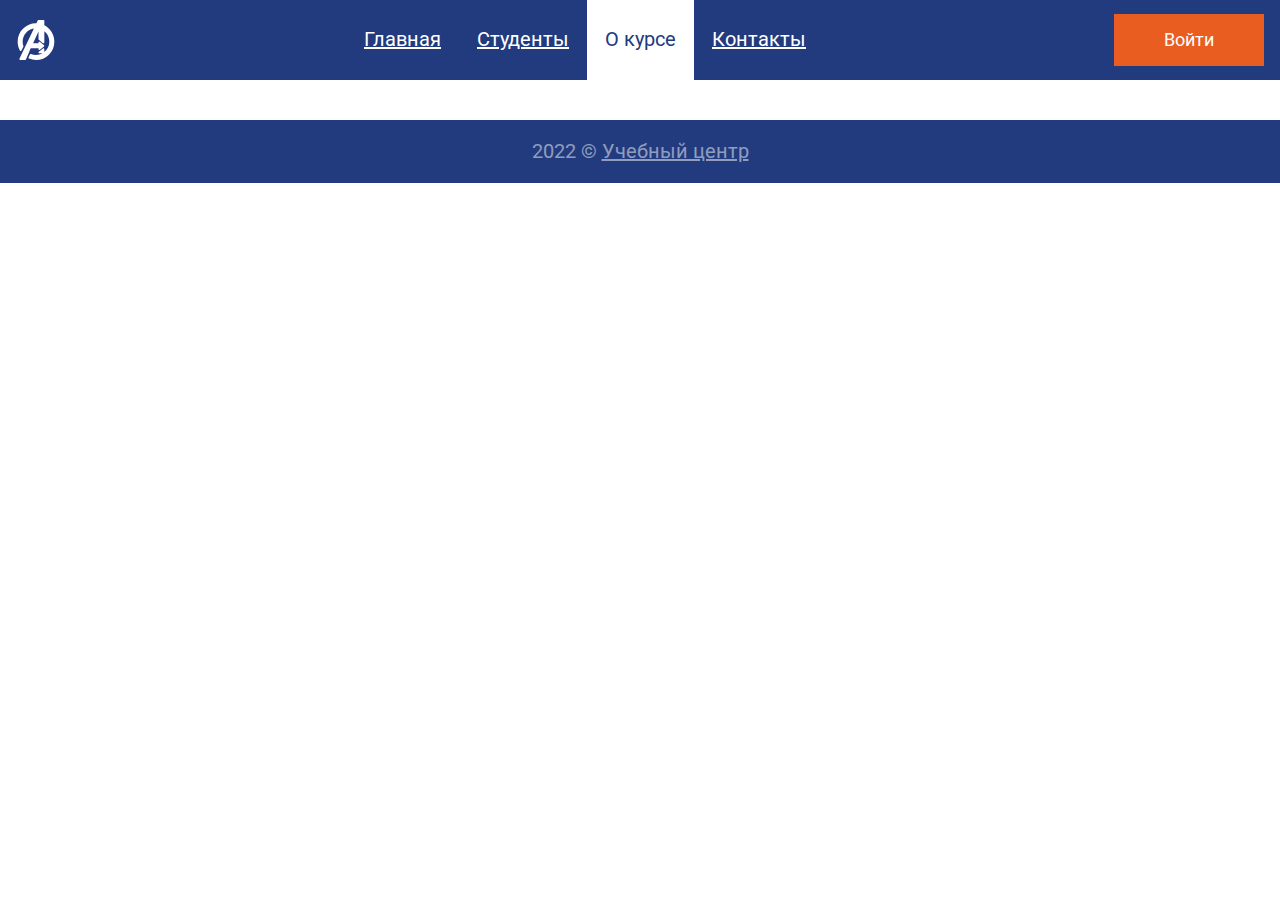
==== pages/about.html @ 05ec51fe "Lesson20" ====
<!DOCTYPE html>
<html lang="ru">

<head>
  <title>О группе</title>
  <meta charset="UTF-8">
  <meta name="viewport" content="width=device-width, initial-scale=1.0">
  <meta http-equiv="X-UA-Compatible" content="IE=edge">
  <meta name="viewport" content="width=device-width, initial-scale=1.0">
  <link rel="preconnect" href="https://fonts.googleapis.com">
  <link rel="preconnect" href="https://fonts.gstatic.com" crossorigin>
  <link href="https://fonts.googleapis.com/css2?family=Lobster&family=Roboto:ital,wght@0,400;0,700;1,400&display=swap"
    rel="stylesheet">
  <link rel="stylesheet" href="../css/style.css">
  <script defer src="../js/login-popup.js"></script>
</head>

<body class="page">
  <header class="header">
    <img class="site-logo" src="../img/action_avengers_book_comic_marvel_movie_icon_183140.svg" alt="Логотип">
    <ul class="site-menu">
      <li><a class="menu-link" href="../index.html">Главная</a></li>
      <li><a class="menu-link" href="students.html">Студенты</a></li>
      <li><a class="menu-link-active" href="#">О курсе</a></li>
      <li><a class="menu-link" href="contacts.html">Контакты</a></li>
    </ul>
    <a href="#" class="btn-text">Войти</a>
  </header>

  <!-- Form -->
  <div class="background-popup visuallyhidden">
    <div class="login-popup">
      <div class="heading-group">
        <h2 class="login-heading">Войти на сайт</h2>
        <svg class="close-icon" width="24" height="24" viewBox="0 0 24 24" xmlns="http://www.w3.org/2000/svg">
          <path class="st0" d="M19.5,18.5L13.1,12l6.5-6.5c0.3-0.3,0.3-0.8,0-1.1s-0.8-0.3-1.1,0L12,10.9L5.5,4.5c-0.3-0.3-0.8-0.3-1.1,0
  s-0.3,0.8,0,1.1l6.5,6.5l-6.5,6.5c-0.3,0.3-0.3,0.8,0,1.1c0.1,0.1,0.3,0.2,0.5,0.2s0.4-0.1,0.5-0.2l6.5-6.5l6.5,6.5
  c0.1,0.1,0.3,0.2,0.5,0.2s0.4-0.1,0.5-0.2C19.8,19.2,19.8,18.8,19.5,18.5z" />
        </svg>
      </div>
      <form class="login-form" action="http://localhost:8000/code.php" method="get">
        <input class="login-input" name="login" type="text" placeholder="Логин" required="">
        <input class="login-input" placeholder="Пароль" required="">
        <button class="btn-text" type="submit">Войти</button>
      </form>
    </div>
  </div>

  <main>
  </main>

  <footer>
    <p class="copyright">2022 &copy; <a class="inoop-link" href="https://innopolis.university/">Учебный центр</a>
    </p>
  </footer>
</body>

</html>
---- css/style.css ----
.page {
    display: flex;
    flex-direction: column;
    min-height: 100vh;
    margin: 0;
    font-family: Roboto, sans-serif;
    line-height: 1.17;
    font-size: 18px;
}

/* Header */

.header {
    display: flex;
    box-sizing: border-box;
    background-color: rgb(33, 59, 126);
    flex-wrap: wrap;
    align-items: center;
    width: 100%;
    max-width: 1300px;
    min-height: 80px;
    margin: 0 auto;
    justify-content: space-between;
    padding: 0 16px;
}

.site-menu {
    display: flex;
    align-self: stretch;
    flex-wrap: wrap;
    list-style: none;
    margin: 0px;
    padding: 0px;
}

.site-menu>li {
    display: flex;
    min-height: 80px;
}

.menu-link {
    display: flex;
    align-items: center;
    font-size: 20px;
    color: rgb(255, 255, 255);
    padding: 0px 18px;
}

.menu-link-active {
    display: flex;
    align-items: center;
    font-size: 20px;
    color: rgb(33, 59, 126);
    background-color: rgb(255, 255, 255);
    text-decoration: none;
    padding: 0px 18px;
}

.menu-link:hover {
    color: rgb(33, 59, 126);
    background-color: rgb(255, 255, 255);
    text-decoration: none;
}

.site-logo {
    width: 40px;
    height: 40px;
}


/* Login Popup */

.background-popup {
    background: rgba(102, 102, 102, 0.5);
    width: 100vw;
    height: 100vh;
    position: absolute;
    top: 0;
    left: 0;
}

.heading-group {
    display: flex;
    flex-direction: row;
    align-items: center;
    width: 100%;
}

.close-icon .st0 {
    fill: rgb(100, 100, 100);
}

.close-icon:hover .st0 {
    fill: rgb(0, 0, 0);
}

.login-popup {
    position: absolute;
    z-index: 2;
    left: 50%;
    top: 50%;
    transform: translate(-50%, -50%);
    box-sizing: border-box;
    width: 100%;
    max-width: 500px;
    min-height: 418px;
    padding: 26px 28px 56px;
    background-color: rgb(255, 255, 255);
    border: 1px solid rgb(33, 59, 126);
    box-shadow: 5px 5px 4px rgba(0, 0, 0, 0.25);
}

.login-form {
    display: flex;
    flex-direction: column;
    gap: 56px;
    justify-content: center;
    align-items: center;
    margin: 36px 0px 0px 0px;
}

.login-input {
    display: flex;
    align-self: stretch;
    height: 55px;
    font-size: 24px;
    color: rgb(128, 128, 128);
    padding-left: 14px;
}


/* Buttons */

.btn-text {
    display: block;
    padding: 15px 50px;
    color: rgb(255, 255, 255);
    font-family: 'Roboto', sans-serif;
    background-color: rgb(234, 93, 33);
    font-size: 18px;
    font-weight: 400;
    text-decoration: none;
}

.btn-text:hover {
    background-color: rgb(189, 67, 15);
}

.login-form>.btn-text {
    border: none;
}

.active-link {
    color: rgb(33, 59, 126);
    background-color: rgb(255, 255, 255);
    text-decoration: none;
}

body {
    margin: 0;
}

.main {
    width: 100%;
    max-width: 911px;
    margin: 0 auto;
    flex-grow: 1;
    padding: 0 2em;
    box-sizing: border-box;
}

.login-button {
    justify-content: center;
    align-items: center;
    width: 153px;
    min-height: 50px;
    color: rgb(255, 255, 255);
    background-color: rgb(234, 93, 33);
    text-decoration: none;
}

.class-photo {
    width: 100%;
    max-width: 523px;
    height: 316px;
    object-fit: cover;
}


/* Typography */

.main-heading {
    font-weight: 700;
    font-size: 30px;
    margin-top: 33px;
    margin-bottom: 25px;
}

.intro-text {
    width: 100%;
    max-width: 634px;
    margin-bottom: 10px;
    margin-block-end: 0px;
    margin-block-start: 0px;
}

.intro-text>strong {
    font-weight: 700;
}

div>.intro-text:not(:last-child) {
    margin-bottom: 10px;
}

.accent-text {
    font-weight: 400;
    font-size: 18px;
    line-height: 1.17;
    color: rgb(207, 85, 16);
    font-style: italic;
}

h2 {
    font-weight: 400;
    font-size: 25px;
    line-height: 1.17;
    margin: 15px 0px 10px 0px;
}

.heading-group>h2 {
    font-size: 24px;
    height: 28px;
    margin: 0px;
    text-align: center;
    justify-self: auto;
    width: 100%;
}

.inoop-link {
    color: rgb(255, 255, 255, 0.5);
    font-size: 20px;
    line-height: 1.15;
}

.inoop-link:hover {
    color: rgb(255, 255, 255, 1);
}


/* Quote */

.quote-text-2 {
    font-family: lobster;
    color: #646464;
    font-size: 36px;
    line-height: 1.25;
    margin: 0px;
    margin-inline-start: 0px;
    margin-inline-end: 0px;
    width: 129px;
}

.quote-text-1 {
    font-family: lobster;
    color: rgb(100, 100, 100);
    font-size: 36px;
    line-height: 1.25;
    margin: 0px 0px 0px;
    margin-inline-start: 0px;
    margin-inline-end: 0px;
    width: 24px;
}

.quote-block-for-mobile {
    display: none;
}

.text-two-colomn {
    width: 100%;
    display: flex;
    justify-content: space-between;
    margin: 0px;
    margin-bottom: 0px;
}

.quote-block-p1 {
    display: flex;
    align-items: flex-start;
}

.quote-block-for-desktop {
    display: flex;
    align-items: flex-end;
    height: 135px;
}


/* Students */

.main-students-page {
    box-sizing: border-box;
    width: 100%;
    max-width: 1300px;
    margin: 0 auto;
    flex-grow: 1;
    padding: 0 2em;
    box-sizing: border-box;
    margin-bottom: 52px;
}

.student {
    display: flex;
    flex-direction: column;
    align-self: flex-end;
    row-gap: 8px;
}

div>span {
    text-align: center;
    width: 100%;
    font-size: 20px;
}

.students {
    display: flex;
    flex-wrap: wrap;
    gap: 50px;
}

.students-photo {
    width: 200px;
    height: 270px;
    object-fit: cover;
}

.student-tag {
    text-transform: uppercase;
    color: rgb(255, 255, 255);
    background-color: rgb(58, 168, 40);
    border-radius: 20px;
    text-align: right;
    width: fit-content;
    align-self: flex-end;
    padding: 0px 10px 0px 10px;
    margin: 0px -9px -18px 0px;
    z-index: 1;
}


/* Footer */

footer {
    display: flex;
    flex-wrap: nowrap;
    box-sizing: border-box;
    max-width: 100%;
    width: 1300px;
    min-height: 60px;
    align-items: center;
    margin: 0 auto;
    background-color: rgb(33, 59, 126);
    padding: 0 16px;
    justify-content: center;
    margin: 40px 0px 0px 0px;
}

.copyright {
    color: rgb(255, 255, 255, 0.5);
    font-size: 20px;
    line-height: 1.15;
}


/* Responsive */

@media screen and (max-width: 740px)and (min-width: 20px) {
    .site-logo {
        width: 100%;
        display: flex;
        align-items: center;
        padding: 10px 0px 10px 10px;
    }

    .header {
        width: 100%;
        display: flex;
        align-items: center;
        padding: 1em 10px;
        row-gap: 1em;
    }

    .btn-text {
        width: 100%;
        display: flex;
        justify-content: center;
    }

    .site-menu {
        align-self: stretch;
        display: flex;
        justify-content: center;
        flex-wrap: wrap;
        list-style: none;
        margin: 0;
        padding: 0;
    }

    .text-two-colomn {
        width: 100%;
        display: flex;
        justify-content: space-between;
        margin: 0px;
        margin: 0px 0px 48px 0px;
    }

    .quote-block-for-desktop {
        display: none;
    }

    .quote-block-for-mobile {
        display: flex;
        height: 135px;
        width: 100%;
        justify-content: center;
        align-items: center;
    }
}


/* JS */

.visuallyhidden {
    border: 0;
    clip: rect(0 0 0 0);
    height: 1px;
    margin: -1px;
    overflow: hidden;
    padding: 0;
    position: absolute;
    width: 1px;
}
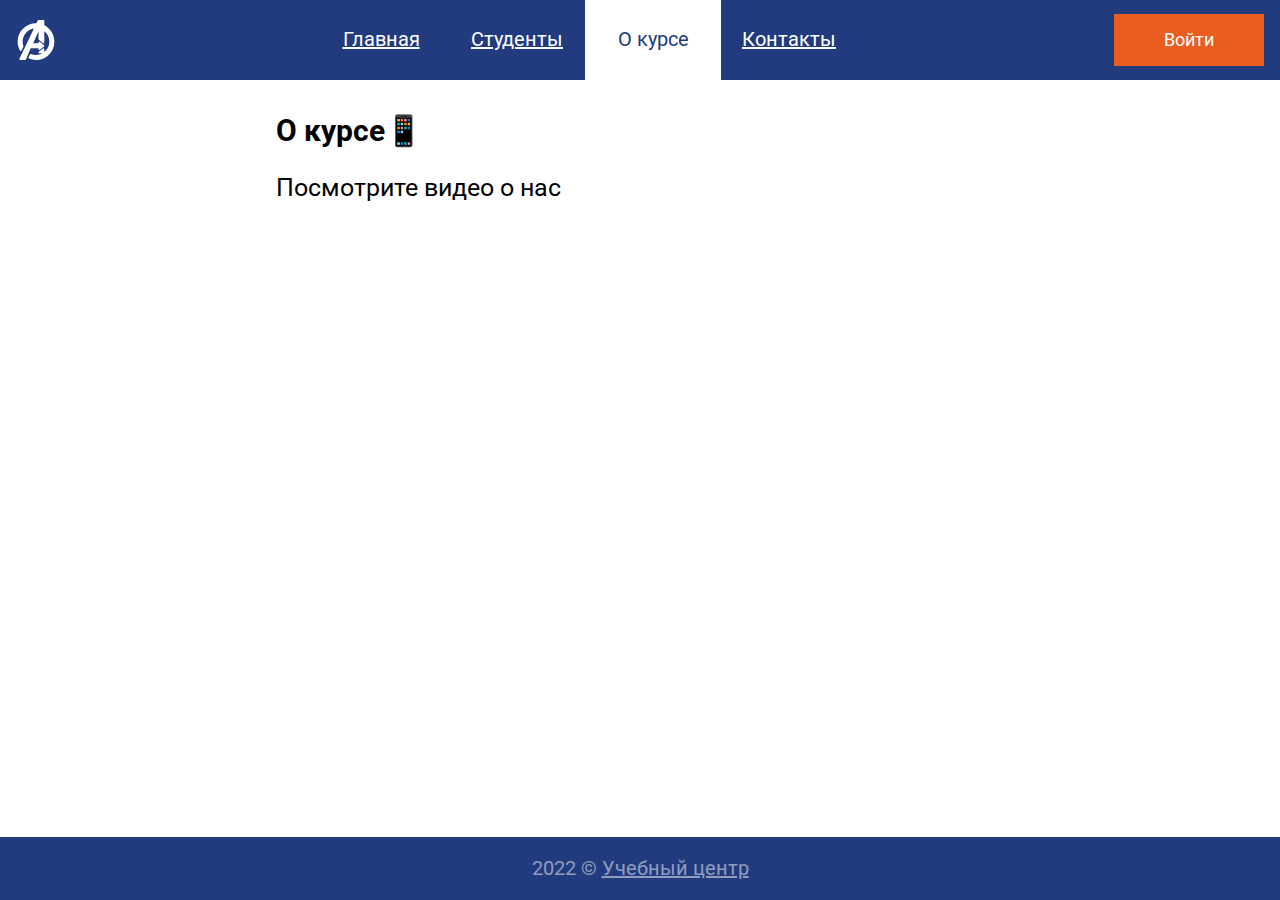
==== commit 8d874d6d: "Add files via upload" ====
--- a/pages/about.html
+++ b/pages/about.html
@@ -28,27 +28,32 @@
   </header>
 
   <!-- Form -->
+  <div class="login-popup visuallyhidden">
+    <div class="heading-group">
+      <h2 class="login-heading">Войти на сайт</h2>
+      <svg class="close-icon" width="24" height="24" viewBox="0 0 24 24" xmlns="http://www.w3.org/2000/svg">
+        <path class="st0" d="M19.5,18.5L13.1,12l6.5-6.5c0.3-0.3,0.3-0.8,0-1.1s-0.8-0.3-1.1,0L12,10.9L5.5,4.5c-0.3-0.3-0.8-0.3-1.1,0
+        s-0.3,0.8,0,1.1l6.5,6.5l-6.5,6.5c-0.3,0.3-0.3,0.8,0,1.1c0.1,0.1,0.3,0.2,0.5,0.2s0.4-0.1,0.5-0.2l6.5-6.5l6.5,6.5
+        c0.1,0.1,0.3,0.2,0.5,0.2s0.4-0.1,0.5-0.2C19.8,19.2,19.8,18.8,19.5,18.5z" />
+      </svg>
+    </div>
+    <form class="login-form" action="http://localhost:8000/code.php" method="get">
+      <input class="login-input" name="login" type="text" placeholder="Логин" required="">
+      <input class="login-input" placeholder="Пароль" required="">
+      <button class="btn-text" type="submit">Войти</button>
+    </form>
+  </div>
   <div class="background-popup visuallyhidden">
-    <div class="login-popup">
-      <div class="heading-group">
-        <h2 class="login-heading">Войти на сайт</h2>
-        <svg class="close-icon" width="24" height="24" viewBox="0 0 24 24" xmlns="http://www.w3.org/2000/svg">
-          <path class="st0" d="M19.5,18.5L13.1,12l6.5-6.5c0.3-0.3,0.3-0.8,0-1.1s-0.8-0.3-1.1,0L12,10.9L5.5,4.5c-0.3-0.3-0.8-0.3-1.1,0
-  s-0.3,0.8,0,1.1l6.5,6.5l-6.5,6.5c-0.3,0.3-0.3,0.8,0,1.1c0.1,0.1,0.3,0.2,0.5,0.2s0.4-0.1,0.5-0.2l6.5-6.5l6.5,6.5
-  c0.1,0.1,0.3,0.2,0.5,0.2s0.4-0.1,0.5-0.2C19.8,19.2,19.8,18.8,19.5,18.5z" />
-        </svg>
-      </div>
-      <form class="login-form" action="http://localhost:8000/code.php" method="get">
-        <input class="login-input" name="login" type="text" placeholder="Логин" required="">
-        <input class="login-input" placeholder="Пароль" required="">
-        <button class="btn-text" type="submit">Войти</button>
-      </form>
-    </div>
   </div>
 
-  <main>
+  <main class="about-page">
+    <h1 class="main-heading">О курсе📱</h1>
+    <h2>Посмотрите видео о нас</h2>
+    <div class="thumb-wrap">
+      <iframe width="560" height="315" src="https://www.youtube.com/embed/xpmlt9j1fqU" frameborder="0"
+        allowfullscreen></iframe>
+    </div>
   </main>
-
   <footer>
     <p class="copyright">2022 &copy; <a class="inoop-link" href="https://innopolis.university/">Учебный центр</a>
     </p>
--- a/css/style.css
+++ b/css/style.css
@@ -1,12 +1,17 @@
 .page {
     display: flex;
     flex-direction: column;
+    justify-content: center;
     min-height: 100vh;
     margin: 0;
     font-family: Roboto, sans-serif;
     line-height: 1.17;
     font-size: 18px;
-}
+    color: rgb(0, 0, 0);
+    font-weight: 400;
+}
+
+
 
 /* Header */
 
@@ -22,15 +27,18 @@
     margin: 0 auto;
     justify-content: space-between;
     padding: 0 16px;
+    font-size: 20px;
 }
 
 .site-menu {
     display: flex;
     align-self: stretch;
+    justify-content: center;
     flex-wrap: wrap;
     list-style: none;
     margin: 0px;
     padding: 0px;
+    flex: 1 1 0;
 }
 
 .site-menu>li {
@@ -40,16 +48,21 @@
 
 .menu-link {
     display: flex;
+    min-width: 100px;
     align-items: center;
-    font-size: 20px;
+    justify-items: center;
+    justify-content: center;
+    text-align: center;
     color: rgb(255, 255, 255);
     padding: 0px 18px;
 }
 
 .menu-link-active {
     display: flex;
+    min-width: 100px;
     align-items: center;
-    font-size: 20px;
+    justify-content: center;
+    text-align: center;
     color: rgb(33, 59, 126);
     background-color: rgb(255, 255, 255);
     text-decoration: none;
@@ -68,64 +81,67 @@
 }
 
 
-/* Login Popup */
-
-.background-popup {
-    background: rgba(102, 102, 102, 0.5);
-    width: 100vw;
-    height: 100vh;
-    position: absolute;
-    top: 0;
-    left: 0;
-}
-
-.heading-group {
-    display: flex;
-    flex-direction: row;
-    align-items: center;
-    width: 100%;
-}
-
-.close-icon .st0 {
-    fill: rgb(100, 100, 100);
-}
-
-.close-icon:hover .st0 {
-    fill: rgb(0, 0, 0);
-}
-
-.login-popup {
-    position: absolute;
-    z-index: 2;
-    left: 50%;
-    top: 50%;
-    transform: translate(-50%, -50%);
-    box-sizing: border-box;
-    width: 100%;
-    max-width: 500px;
-    min-height: 418px;
-    padding: 26px 28px 56px;
-    background-color: rgb(255, 255, 255);
-    border: 1px solid rgb(33, 59, 126);
-    box-shadow: 5px 5px 4px rgba(0, 0, 0, 0.25);
-}
-
-.login-form {
-    display: flex;
-    flex-direction: column;
-    gap: 56px;
-    justify-content: center;
-    align-items: center;
-    margin: 36px 0px 0px 0px;
-}
-
-.login-input {
-    display: flex;
-    align-self: stretch;
-    height: 55px;
+/* Typography */
+
+.main-heading {
+    font-weight: 700;
+    font-size: 30px;
+    margin-top: 33px;
+    margin-bottom: 25px;
+}
+
+.intro-text {
+    width: 100%;
+    max-width: 634px;
+    margin-bottom: 10px;
+}
+
+.intro-text>strong {
+    font-weight: 700;
+}
+
+div>.intro-text:not(:last-child) {
+    margin-bottom: 10px;
+}
+
+.accent-text {
+    line-height: 1.17;
+    color: rgb(207, 85, 16);
+    font-style: italic;
+}
+
+h2 {
+    font-weight: 400;
+    font-size: 25px;
+    line-height: 1.17;
+    margin: 15px 0px 10px 0px;
+}
+
+h1>h2 {
+    margin-bottom: 15px;
+}
+
+.heading-group>h2 {
     font-size: 24px;
-    color: rgb(128, 128, 128);
-    padding-left: 14px;
+    height: 28px;
+    margin: 0px;
+    text-align: center;
+    justify-self: auto;
+    width: 100%;
+}
+
+.inoop-link {
+    color: rgb(255, 255, 255, 0.5);
+    font-size: 20px;
+    line-height: 1.15;
+}
+
+.inoop-link:hover {
+    color: rgb(255, 255, 255, 1);
+}
+
+address {
+    font-style: normal;
 }
 
 
@@ -187,95 +203,10 @@
 }
 
 
-/* Typography */
-
-.main-heading {
-    font-weight: 700;
-    font-size: 30px;
-    margin-top: 33px;
-    margin-bottom: 25px;
-}
-
-.intro-text {
-    width: 100%;
-    max-width: 634px;
-    margin-bottom: 10px;
-    margin-block-end: 0px;
-    margin-block-start: 0px;
-}
-
-.intro-text>strong {
-    font-weight: 700;
-}
-
-div>.intro-text:not(:last-child) {
-    margin-bottom: 10px;
-}
-
-.accent-text {
-    font-weight: 400;
-    font-size: 18px;
-    line-height: 1.17;
-    color: rgb(207, 85, 16);
-    font-style: italic;
-}
-
-h2 {
-    font-weight: 400;
-    font-size: 25px;
-    line-height: 1.17;
-    margin: 15px 0px 10px 0px;
-}
-
-.heading-group>h2 {
-    font-size: 24px;
-    height: 28px;
-    margin: 0px;
-    text-align: center;
-    justify-self: auto;
-    width: 100%;
-}
-
-.inoop-link {
-    color: rgb(255, 255, 255, 0.5);
-    font-size: 20px;
-    line-height: 1.15;
-}
-
-.inoop-link:hover {
-    color: rgb(255, 255, 255, 1);
-}
-
-
-/* Quote */
-
-.quote-text-2 {
-    font-family: lobster;
-    color: #646464;
-    font-size: 36px;
-    line-height: 1.25;
-    margin: 0px;
-    margin-inline-start: 0px;
-    margin-inline-end: 0px;
-    width: 129px;
-}
-
-.quote-text-1 {
-    font-family: lobster;
-    color: rgb(100, 100, 100);
-    font-size: 36px;
-    line-height: 1.25;
-    margin: 0px 0px 0px;
-    margin-inline-start: 0px;
-    margin-inline-end: 0px;
-    width: 24px;
-}
-
-.quote-block-for-mobile {
-    display: none;
-}
+/* Index */
 
 .text-two-colomn {
+    flex-wrap: wrap;
     width: 100%;
     display: flex;
     justify-content: space-between;
@@ -283,15 +214,40 @@
     margin-bottom: 0px;
 }
 
-.quote-block-p1 {
-    display: flex;
-    align-items: flex-start;
-}
-
-.quote-block-for-desktop {
-    display: flex;
-    align-items: flex-end;
-    height: 135px;
+.text-two-colomn>div {
+    margin-right: 20px;
+}
+
+
+/* Quote */
+
+.quote-block {
+    font-family: lobster;
+    font-size: 36px;
+    line-height: 1.25;
+    color: #646464;
+    width: 100%;
+    margin-top: 49px;
+    flex-direction: row;
+    justify-content: center;
+    display: flex;
+    flex: 1 1 0;
+}
+
+
+.quote-text {
+    margin: 0px;
+    width: 129px;
+}
+
+.quote-text-sign {
+    margin: 0px;
+    width: 24px;
+}
+
+.sign-down {
+    margin-top: 36px;
+    width: 24px;
 }
 
 
@@ -310,12 +266,33 @@
 
 .student {
     display: flex;
+    max-width: 375px;
     flex-direction: column;
     align-self: flex-end;
+    justify-content: center;
     row-gap: 8px;
-}
-
-div>span {
+    color: rgb(0, 0, 255);
+    text-decoration: none;
+    flex: 1 1 0;
+}
+
+.student img {
+    width: 100%;
+    max-width: 375px;
+    min-width: 200px;
+    height: auto;
+    max-height: 480px;
+}
+
+.student:hover {
+    color: rgb(13, 104, 51);
+}
+
+.student:hover img {
+    scale: 102%;
+}
+
+.student>span {
     text-align: center;
     width: 100%;
     font-size: 20px;
@@ -323,8 +300,10 @@
 
 .students {
     display: flex;
+    align-content: flex-start;
     flex-wrap: wrap;
-    gap: 50px;
+    gap: 32px;
+
 }
 
 .students-photo {
@@ -347,6 +326,181 @@
 }
 
 
+/* About page */
+
+.about-page {
+    box-sizing: border-box;
+    width: 100%;
+    max-width: 800px;
+    margin: 0 auto;
+    flex-grow: 1;
+    padding: 0 2em;
+    box-sizing: border-box;
+    margin-bottom: 52px;
+}
+
+.thumb-wrap {
+    position: relative;
+    padding-bottom: 56.25%;
+    height: 0;
+    overflow: hidden;
+}
+
+.thumb-wrap iframe {
+    position: absolute;
+    top: 0;
+    left: 0;
+    width: 100%;
+    height: 100%;
+    border-width: 0;
+    outline-width: 0;
+}
+
+
+/* Contacts */
+
+.contacts-page {
+    box-sizing: border-box;
+    width: 100%;
+    flex-grow: 1;
+    box-sizing: border-box;
+}
+
+.contacts-page>h1 {
+    max-width: 800px;
+    margin: 0 auto;
+    margin-top: 33px;
+    margin-bottom: 25px;
+    padding: 0 1em;
+}
+
+.contacts-page>h2 {
+    max-width: 800px;
+    margin: 0 auto;
+    margin-top: 33px;
+    padding: 0 1em;
+}
+
+.contacts-page>address {
+    max-width: 800px;
+    margin: 0 auto;
+    padding: 0 1em;
+}
+
+.maps {
+    width: 100%;
+    max-width: 1300px;
+    margin: 0 auto;
+    height: 50vh;
+    z-index: 0;
+}
+
+.contact-text {
+    display: flex;
+    align-content: center;
+    column-gap: 4px;
+    color: rgb(0, 0, 255);
+}
+
+.contact-text:hover {
+    color: rgb(13, 104, 51);
+    text-decoration-line: none;
+}
+
+.phone-icon {
+    width: 24px;
+    height: 24px;
+}
+
+/*  My Own Page */
+
+.button-back {
+    color: rgb(0, 0, 0);
+}
+.button-back:hover {
+    color: rgb(9, 84, 29);
+}
+
+.krasivo {
+    color: rgb(0, 0, 255)
+}
+
+table {
+    border: 2px solid rgb(127, 255, 212);
+    border-collapse: collapse;
+    margin: 16px;
+}
+
+tr {
+    border: 2px solid rgb(127, 255, 212);
+    border-collapse: collapse;
+    padding-left: 16px;
+}
+
+td {
+    border: 2px solid rgb(127, 255, 212);
+    border-collapse: collapse;
+    padding: 16px;
+}
+
+.pic {
+    width: 20%;
+    height: auto;
+}
+
+.feedback-form {
+    margin: 0 auto;
+    width: 400px;
+    padding: 1em;
+    border: 1px solid #CCC;
+    border-radius: 1em;
+}
+
+div+div {
+    margin-top: 1em;
+}
+
+label.form {
+    display: inline-block;
+    width: 90px;
+    text-align: right;
+}
+
+input.form,
+textarea {
+    font: 1em sans-serif;
+    width: 300px;
+    border: 1px solid #999;
+    -moz-box-sizing: border-box;
+    box-sizing: border-box;
+}
+
+input:focus,
+textarea:focus {
+    border-color: #000;
+}
+
+textarea {
+    vertical-align: top;
+    height: 5em;
+    resize: vertical;
+}
+
+.button {
+    padding-left: 90px;
+}
+
+button {
+    margin-left: .5em;
+}
+
+.bi {
+    background-image: url(../img/bag.png);
+    background-size: 25px;
+    background-repeat: initial;
+}
+
+
 /* Footer */
 
 footer {
@@ -357,6 +511,7 @@
     width: 1300px;
     min-height: 60px;
     align-items: center;
+    align-self: center;
     margin: 0 auto;
     background-color: rgb(33, 59, 126);
     padding: 0 16px;
@@ -373,7 +528,7 @@
 
 /* Responsive */
 
-@media screen and (max-width: 740px)and (min-width: 20px) {
+@media screen and (max-width: 780px)and (min-width: 20px) {
     .site-logo {
         width: 100%;
         display: flex;
@@ -388,6 +543,22 @@
         padding: 1em 10px;
         row-gap: 1em;
     }
+
+    .site-menu>li {
+        display: flex;
+        min-height: 80px;
+        padding: 0;
+        flex: 1 1 0;
+    }
+
+    .menu-link {
+        flex: 1 1 0;
+    }
+
+    .menu-link-active {
+        flex: 1 1 0;
+    }
+
 
     .btn-text {
         width: 100%;
@@ -408,22 +579,72 @@
     .text-two-colomn {
         width: 100%;
         display: flex;
-        justify-content: space-between;
-        margin: 0px;
+        gap: 0px;
         margin: 0px 0px 48px 0px;
     }
-
-    .quote-block-for-desktop {
-        display: none;
-    }
-
-    .quote-block-for-mobile {
-        display: flex;
-        height: 135px;
-        width: 100%;
-        justify-content: center;
-        align-items: center;
-    }
+}
+
+
+/* Login Popup */
+
+.background-popup {
+    background: rgba(102, 102, 102, 0.5);
+    width: 100vw;
+    height: 100vh;
+    position: absolute;
+    top: 0;
+    left: 0;
+    z-index: 1;
+}
+
+.heading-group {
+    display: flex;
+    flex-direction: row;
+    align-items: center;
+    width: 100%;
+}
+
+.close-icon .st0 {
+    fill: rgb(100, 100, 100);
+}
+
+.close-icon:hover .st0 {
+    fill: rgb(0, 0, 0);
+}
+
+.login-popup {
+    position: absolute;
+    z-index: 4;
+    left: 50%;
+    top: 50%;
+    transform: translate(-50%, -50%);
+    box-sizing: border-box;
+    width: 100%;
+    max-width: 500px;
+    min-height: 418px;
+    padding: 26px 28px 56px;
+    background-color: rgb(255, 255, 255);
+    border: 1px solid rgb(33, 59, 126);
+    box-shadow: 5px 5px 4px rgba(0, 0, 0, 0.25);
+}
+
+.login-form {
+    display: flex;
+    flex-direction: column;
+    gap: 56px;
+    justify-content: center;
+    align-items: center;
+    margin: 36px 0px 0px 0px;
+
+}
+
+.login-input {
+    display: flex;
+    align-self: stretch;
+    height: 55px;
+    font-size: 24px;
+    color: rgb(128, 128, 128);
+    padding-left: 14px;
 }
 
 
@@ -438,4 +659,5 @@
     padding: 0;
     position: absolute;
     width: 1px;
+    z-index: 2;
 }